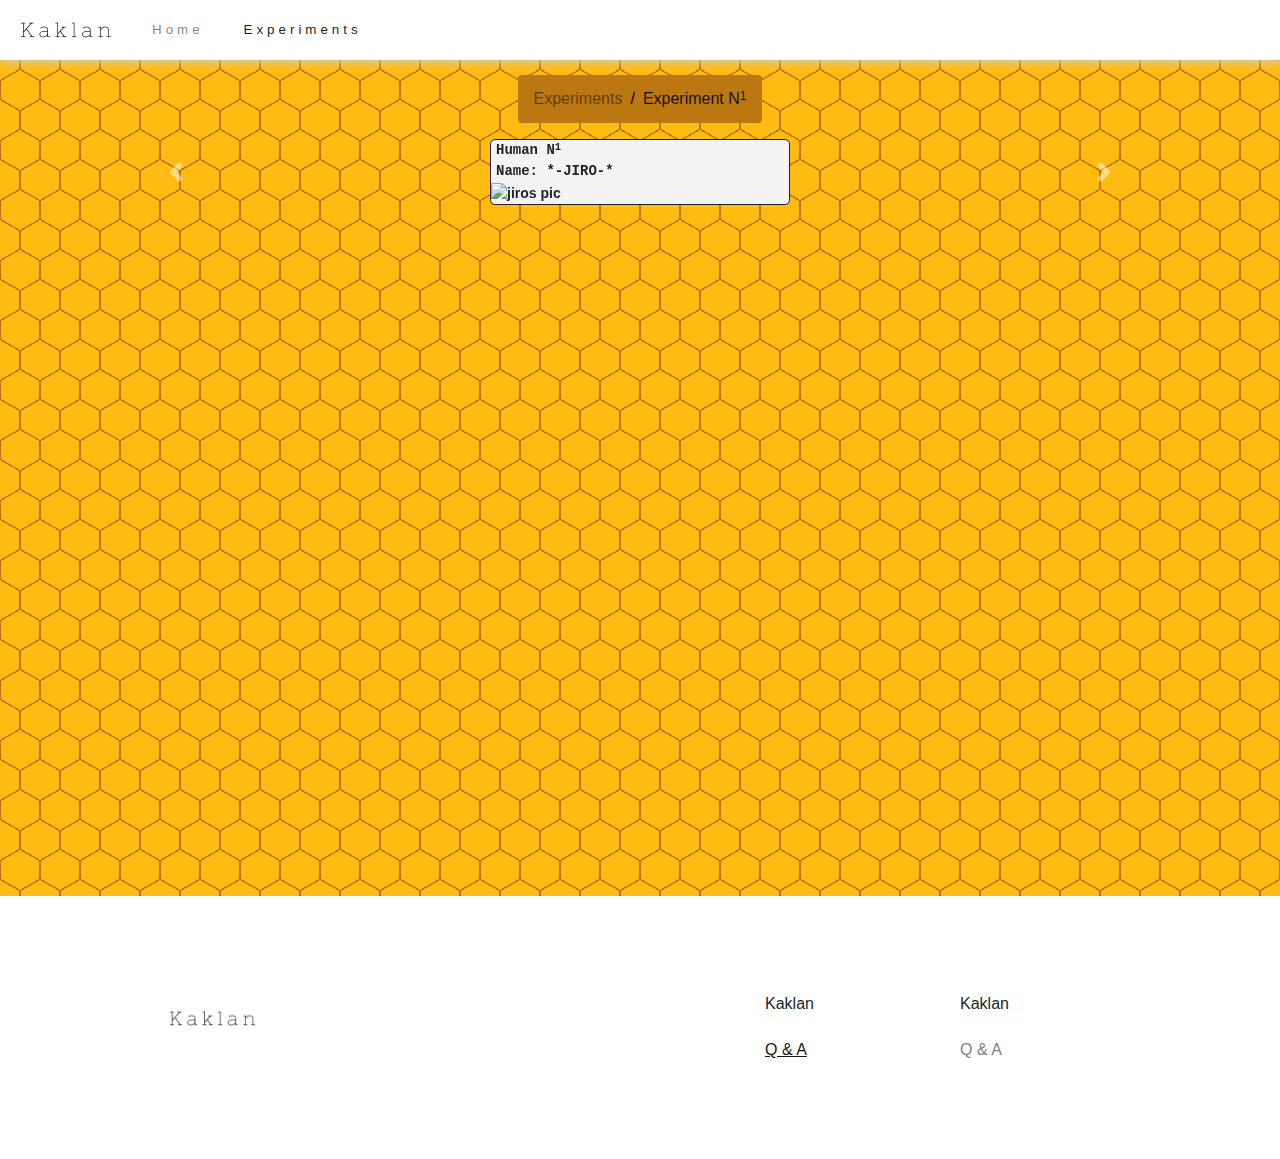
==== experiment-number-1.html @ acee210e "changed the faceswipe file name" ====
<!DOCTYPE html>
<html lang="en">

<head>
    <!--favicon-->
    <link rel="apple-touch-icon" sizes="180x180" href="/apple-touch-icon.png">
    <link rel="icon" type="image/png" sizes="32x32" href="img/favicon/favicon-32x32.png">
    <link rel="icon" type="image/png" sizes="16x16" href="img/favicon/favicon-16x16.png">
    <link rel="manifest" href="/site.webmanifest">

    <meta charset="utf-8">
    <meta name="viewport" content="width=device-width, initial-scale=1">

    <!--title-->
    <title>Mind your business</title>

    <!-- CSS -->
    <link rel="stylesheet" href="index.css">
    <meta name="twitter:card" content="summary_large_image" />
    <meta property="og:url" content="https://creepyface.io/content/5d907f0d-a004-4441-94c5-31eec8001bc7" />
    <meta property="og:title" content="Kaklan" />
    <meta property="og:description" content="A fun project by Jiro & Kevin" />
    <meta property="og:image" content="https://creepyface.io/logo.png" />
    <!--bootstrap-->
    <link rel="stylesheet" href="https://stackpath.bootstrapcdn.com/bootstrap/4.5.2/css/bootstrap.min.css" integrity="sha384-JcKb8q3iqJ61gNV9KGb8thSsNjpSL0n8PARn9HuZOnIxN0hoP+VmmDGMN5t9UJ0Z" crossorigin="anonymous">
    <link rel="stylesheet" type="text/css" href="bootstrap.min.css">
    <link rel="stylesheet" type="text/css" href="custom.css">

    <!-- JavaScript -->
    <!-- creepyface -->
    <script src="https://creepyface.io/creepyface.js"></script>
    <script src="https://creepyface.io/creepyface-firefly.js"></script>
    <!--bootstrap-->
    <script src="https://code.jquery.com/jquery-3.5.1.slim.min.js" integrity="sha384-DfXdz2htPH0lsSSs5nCTpuj/zy4C+OGpamoFVy38MVBnE+IbbVYUew+OrCXaRkfj" crossorigin="anonymous">
    </script>
    <script src="https://cdn.jsdelivr.net/npm/popper.js@1.16.1/dist/umd/popper.min.js" integrity="sha384-9/reFTGAW83EW2RDu2S0VKaIzap3H66lZH81PoYlFhbGU+6BZp6G7niu735Sk7lN" crossorigin="anonymous">
    </script>
    <script src="https://stackpath.bootstrapcdn.com/bootstrap/4.5.2/js/bootstrap.min.js" integrity="sha384-B4gt1jrGC7Jh4AgTPSdUtOBvfO8shuf57BaghqFfPlYxofvL8/KUEfYiJOMMV+rV" crossorigin="anonymous">
    </script>

</head>

<body>
    <nav class="navbar navbar-expand-lg navbar-light bg-light">
        <a class="navbar-brand" href="index.html"><img src="img/my logo/logo.png" style="max-width: 100px;" alt="kaklans pic" /></a>
        <button class="navbar-toggler btn-hover" type="button" data-toggle="collapse" data-target="#navbarTogglerDemo02" aria-controls="navbarTogglerDemo02" aria-expanded="false" aria-label="Toggle navigation">
            <span class="navbar-toggler-icon"></span>
        </button>

        <div class="collapse navbar-collapse" id="navbarTogglerDemo02">
            <ul class="navbar-nav mr-auto mt-2 mt-lg-0">
                <li class="nav-item">
                    <a class="nav-link" href="index.html">Home <span class="sr-only">(current)</span></a>
                </li>
                <li class="nav-item active">
                    <a class="nav-link" href="#">Experiments</a>
                </li>
        </div>
    </nav>

    <!--  BREADCRUMB & CAROUSEL -->

    <div class="v-h">
        <!--  breadcrumb -->
        <nav aria-label="breadcrumb" class="d-flex justify-content-center">
            <ol class="breadcrumb">
                <li class="breadcrumb-item"><a class="link" href="experiments.html">Experiments</a></li>
                <li class="breadcrumb-item active" aria-current="page">Experiment N<sup>1</sup></li>
            </ol>
        </nav>


        <!--  alert sign -->
        <div class="box-flex">
            <div class="alert">
                <span class="closebtn">&times;</span>
                <p>Wanna see something cool, TOUCH the screen and MOVE your finger around *THE.COOL.JIRO*
                    <picture>
                    </picture>
                </p>
            </div>
        </div>


        <!-- carousel -->
        <div id="carouselExampleControls" class="carousel slide d-flex justify-content-center align-items-center" data-ride="carousel">
            <div class="carousel-inner carousel-width">
                <div class="carousel-item active">
                    <div class="box shadow">
                        <span class="title">Human N<sup>1</sup></span>
                        <span class="title">Name: *-JIRO-*</span>
                        <img src="https://creepyface.io/img/0/serious" data-creepyface data-points="firefly" data-creepyface src="img/jiro/serious.png" data-src-hover="img/jiro/hover.png" data-src-look-0="img/jiro/0.png" data-src-look-45="img/jiro/45.png" data-src-look-90="img/jiro/90.png"
                            data-src-look-135="img/jiro/135.png" data-src-look-180="img/jiro/180.png" data-src-look-225="img/jiro/225.png" data-src-look-270="img/jiro/270.png" data-src-look-315="img/jiro/315.png" alt="jiros pic" />
                    </div>
                </div>
                <div class="carousel-item">
                    <div class="box shadow">
                        <span class="title">Human N<sup>2</sup></span>
                        <span class="title">Name: *THE.COOL.JIRO*</span>
                        <img data-creepyface src="img/cool-jiro/serious.png" data-src-hover="img/cool-jiro/hover.png" data-src-look-0="img/cool-jiro/0.png" data-src-look-45="img/cool-jiro/45.png" data-src-look-90="img/cool-jiro/90.png" data-src-look-135="img/cool-jiro/135.png"
                            data-src-look-180="img/cool-jiro/180.png" data-src-look-225="img/cool-jiro/225.png" data-src-look-270="img/cool-jiro/270.png" data-src-look-315="img/cool-jiro/315.png" alt="cool jiros pic" />
                    </div>
                </div>
                <div class="carousel-item">

                    <div class="box shadow">
                        <span class="title">Human N<sup>3</sup></span>
                        <span class="title">Name: *-KEVIN-*</span>
                        <img src="https://creepyface.io/img/0/serious" data-creepyface data-points="firefly" data-creepyface src="img/kevin/serious.png" data-src-hover="img/kevin/hover.png" data-src-look-0="img/kevin/0.png" data-src-look-45="img/kevin/45.png" data-src-look-90="img/kevin/90.png"
                            data-src-look-135="img/kevin/135.png" data-src-look-180="img/kevin/180.png" data-src-look-225="img/kevin/225.png" data-src-look-270="img/kevin/270.png" data-src-look-315="img/kevin/315.png" alt="kevins pic" />
                    </div>
                </div>
            </div>
            <a class="carousel-control-prev" href="#carouselExampleControls" role="button" data-slide="prev">
                <span class="carousel-control-prev-icon" aria-hidden="true"></span>
                <span class="sr-only">Previous</span>
            </a>
            <a class="carousel-control-next" href="#carouselExampleControls" role="button" data-slide="next">
                <span class="carousel-control-next-icon" aria-hidden="true"></span>
                <span class="sr-only">Next</span>
            </a>
        </div>

    </div>

    <!--  Footer -->
    <footer>
        <section class="section-B">

            <div class="klist o-f i-f">

                <img src="img/my logo/logo.png" style="max-width: 100px; max-height: 53px;" alt="my logo" />

            </div>

            <div class="klist">
                <span class="heading">
                    Kaklan
                </span>
                <ul>
                    <li><a class="nav-link" href="Q&A.html">Q & A</a></li>
                </ul>
            </div>
            <div class="klist">
                <span class="heading">
                    Kaklan
                </span>
                <ul>
                    <li>Q & A</li>
                </ul>
            </div>

        </section>
    </footer>


</body>

<script>
    //the close button of the alert message
    var close = document.getElementsByClassName("closebtn");
    var i;

    for (i = 0; i < close.length; i++) {
        close[i].onclick = function() {
            var div = this.parentElement;
            div.style.opacity = "0";
            setTimeout(function() {
                div.style.display = "none";
            }, 600);
        }
    }
</script>

</html>
---- index.css ----
/* mobile first (Mobile & Desktop, unless I override inside the media query */

body {
    width: 100%;
    height: 100%;
    margin: unset;
    background: radial-gradient(circle farthest-side at 0% 50%, #fb1 23.5%, rgba(240, 166, 17, 0) 0) 21px 30px, radial-gradient(circle farthest-side at 0% 50%, #b71 24%, rgba(240, 166, 17, 0) 0) 19px 30px, linear-gradient(#fb1 14%, rgba(240, 166, 17, 0) 0, rgba(240, 166, 17, 0) 85%, #fb1 0) 0 0, linear-gradient(150deg, #fb1 24%, #b71 0, #b71 26%, rgba(240, 166, 17, 0) 0, rgba(240, 166, 17, 0) 74%, #b71 0, #b71 76%, #fb1 0) 0 0, linear-gradient(30deg, #fb1 24%, #b71 0, #b71 26%, rgba(240, 166, 17, 0) 0, rgba(240, 166, 17, 0) 74%, #b71 0, #b71 76%, #fb1 0) 0 0, linear-gradient(90deg, #b71 2%, #fb1 0, #fb1 98%, #b71 0%) 0 0 #fb1;
    background-size: 40px 60px;
    
}

img {
    max-width: 150px;
}


/* The alert box*/

.alert {
    max-width: 300px;
    height: 80px;
    margin-top: 5px;
    margin-bottom: 5px;
    background: rgb(236, 202, 52);
    border-radius: 5px;
    border: 1px #333 solid;
    font-size: 14px;
    font-weight: 700;
    display: flex;
    align-items: center;
}

.closebtn {
    margin-right: 8px;
    margin-left: 8px;
    color: rgb(78, 78, 78);
    font-weight: bold;
    float: right;
    font-size: 22px;
    line-height: 20px;
    cursor: pointer;
    transition: 0.3s;
}

.closebtn:hover {
    color: black;
}

.box-flex {
    display: flex;
    align-content: flex-start;
    justify-content: center;
}

p {
    font-family: monospace;
    padding-right: 15px;
    padding-left: 5px;
}

.box {
    background: #f3f3f3;
    border: 1px #333 solid;
    border-radius: 5px;
    font-size: 14px;
    font-weight: 700;
    object-fit: cover;
}

.shadow {
    box-shadow: 0px 20px 40px 11px rgb(67 66 66);
    border: 1px solid;
}

.title {
    display: flex;
    font-size: 10px;
    font-family: monospace;
    margin-left: 5px;
}

.carousel-width {
    max-width: 135px;
}

.carousel-control-next,
.carousel-control-prev {
    visibility: hidden;
}


/* Desktop screens (Desktop only) */

@media screen and (min-device-width: 1200px) and (max-device-width: 1920px) {
    img {
        max-width: 300px;
    }
    .carousel-width {
        max-width: 300px;
    }
    .carousel-control-next,
    .carousel-control-prev {
        visibility: visible;
        position: absolute;
        top: 0;
        bottom: 0;
        z-index: 1;
        display: -ms-flexbox;
        display: flex;
        -ms-flex-align: center;
        align-items: center;
        -ms-flex-pack: center;
        justify-content: center;
        width: 15%;
        color: #fff;
        text-align: center;
        opacity: .5;
        transition: opacity .15s ease;
    }
    .title {
        display: flex;
        font-size: 14px;
        font-family: monospace;
        margin-left: 5px;
    }
    .box-flex {
        display: none;
    }
}
---- custom.css ----
sub,
sup {
    font-size: 75%;
    position: unset;
    line-height: unset;
}

#carouselExampleControls .carousel-control-prev {
    left: 5rem;
}

#carouselExampleControls .carousel-control-next {
    right: 5rem;
}

p {
    margin-top: unset;
    margin-bottom: unset;
}

.navbar {
    margin-bottom: 15px;
    width: 100%;
    height: 60px;
}

.bg-light {
    background-color: white !important;
    box-shadow: 0px 1px 9px 1px #ccc;
}

.navbar-brand {
    font-size: 1.75rem;
    letter-spacing: 0.25rem;
}

a {
    color: white;
    background-color: transparent;
}

a:hover {
    color: rgb(249 201 82);
    text-decoration: underline;
}


/*breadcrumb*/

.breadcrumb {
    background-color: #bb7711;
    display: inline-flex;
}

.breadcrumb-item.active {
    color: rgba(0, 0, 0, .9);
}

.link {
    color: rgba(0, 0, 0, .5);
    ;
}

.link:hover {
    color: rgba(0, 0, 0, .9);
    text-decoration: none;
}

.breadcrumb-item+.breadcrumb-item::before {
    color: black;
}


/*footer*/

footer {
    background-color: #f5f5f5;
}

footer section {
    display: flex;
    flex-wrap: wrap;
    justify-content: center;
    padding: 20px;
}

footer section.section-B {
    padding-top: 76px;
}

footer section .heading {
    display: inline-block;
}

.section-B {
    background-color: white;
    height: 262.8px;
    padding: 40px;
}

footer .section-B>.klist.o-f {
    width: 600px;
    height: 100px;
    display: flex;
}

footer .section-B>.klist.o-f.i-f {
    justify-content: flex-start;
}

.content-f {
    font-family: 'Courier New', Courier, monospace;
}

.klist {
    padding: 20px;
}

footer section .klist .heading {
    margin-bottom: 1em!important;
}

footer section ul li {
    margin-top: 6px;
    padding: 0;
}

footer section ul {
    list-style: none;
    margin: 0;
    padding: 0;
}

footer section li {
    width: 155px;
    height: 19px;
    color: grey;
}

footer section .nav-link {
    padding: 0px;
    color: rgb(24, 24, 24);
    text-decoration: underline;
}

footer section .nav-link:hover {
    padding: 0px;
    color: rgb(0, 0, 0);
    text-decoration:underline wavy;
}


.card {
    flex-direction: row;
}


/*view port of the slider*/

.v-h {
    height: calc(100vh - 79px);
    overflow-x: hidden;
}


/*for desktops*/

@media (min-width: 992px) {
    .navbar-expand-lg .navbar-nav .nav-link {
        padding-right: 20px;
        padding-left: 20px;
        font-size: smaller;
        letter-spacing: 0.25rem;
    }
}


/*for phones*/

@media (max-width: 600px) {
    p {
        width: 150px;
        font-size: 8px;
        letter-spacing: 0.5px;
    }
    .h5,
    h5 {
        font-size: 12px;
        margin-bottom: 10px;
    }
    /*footer*/
    .section-B {
        background-color: rgb(118, 61, 0);
        padding: 40px;
        height: auto;
    }
}
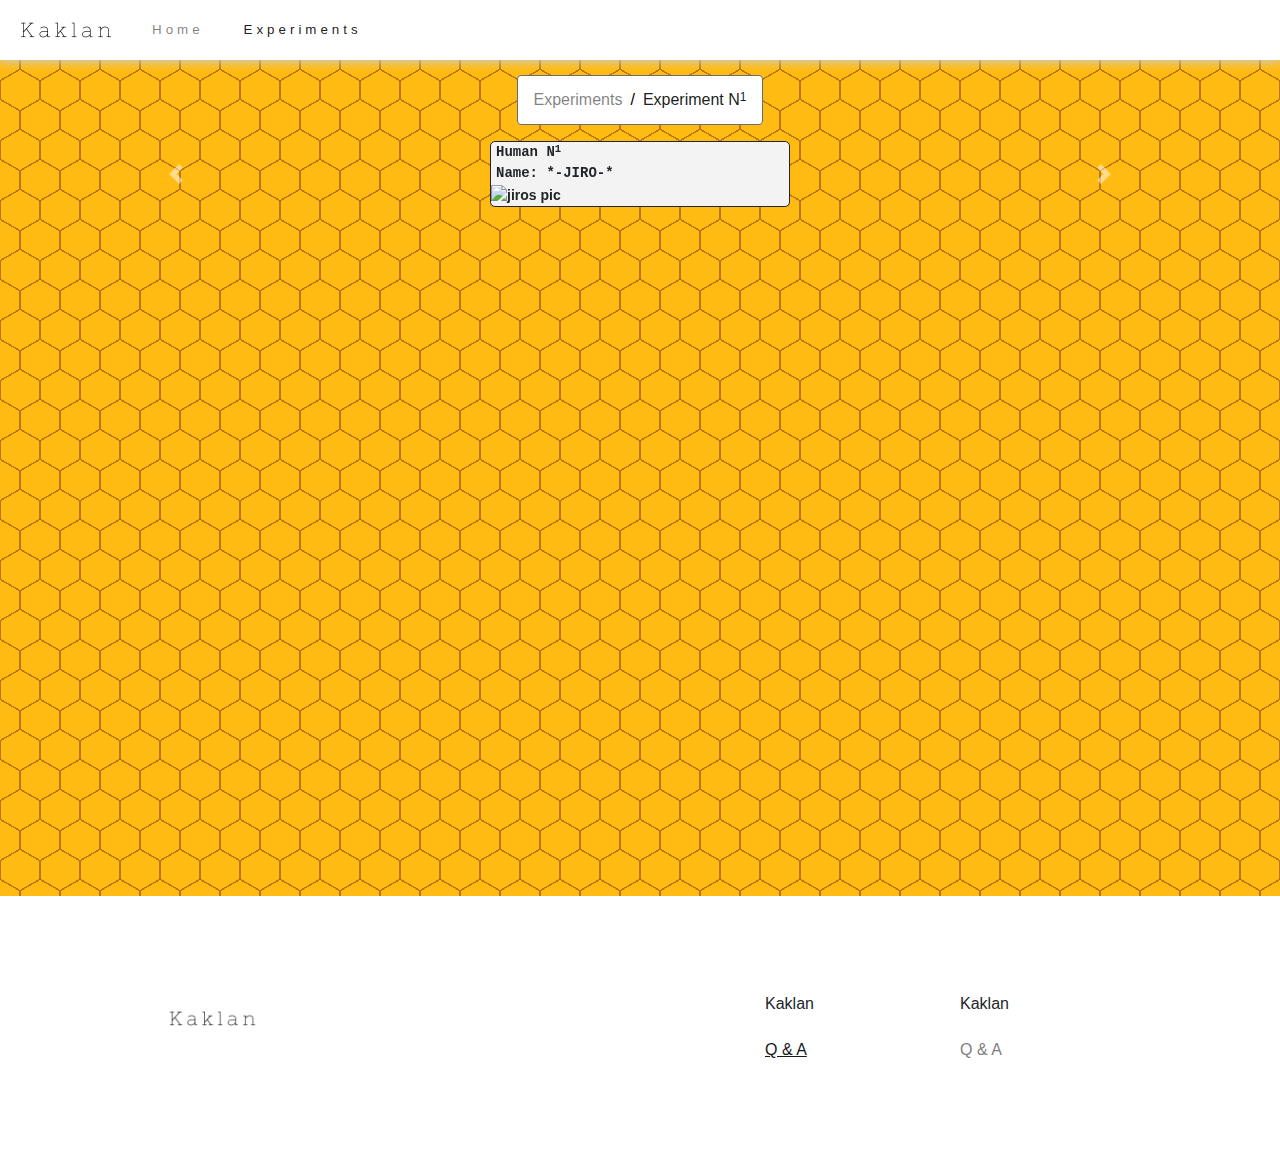
==== commit 9292a39a: "changed the alert box" ====
--- a/experiment-number-1.html
+++ b/experiment-number-1.html
@@ -74,7 +74,7 @@
         <div class="box-flex">
             <div class="alert">
                 <span class="closebtn">&times;</span>
-                <p>Wanna see something cool, TOUCH the screen and MOVE your finger around *THE.COOL.JIRO*
+                <p>you can swipe
                     <picture>
                     </picture>
                 </p>
@@ -172,4 +172,5 @@
     }
 </script>
 
+
 </html>--- a/custom.css
+++ b/custom.css
@@ -48,7 +48,9 @@
 /*breadcrumb*/
 
 .breadcrumb {
-    background-color: #bb7711;
+    color: #101010;
+    background-color: #fff;
+    border: 1px solid #6d6d6d;
     display: inline-flex;
 }
 
@@ -160,6 +162,18 @@
 .v-h {
     height: calc(100vh - 79px);
     overflow-x: hidden;
+}
+
+/*view port of the Q&A container*/
+.container{
+    height: calc(100vh - 79px);
+}
+
+/*secondary btns*/
+.btn-primary {
+    color: #101010;
+    background-color: #fff;
+    border-color: #6d6d6d;
 }
 
 
@@ -180,7 +194,7 @@
 @media (max-width: 600px) {
     p {
         width: 150px;
-        font-size: 8px;
+        font-size: 14px;
         letter-spacing: 0.5px;
     }
     .h5,
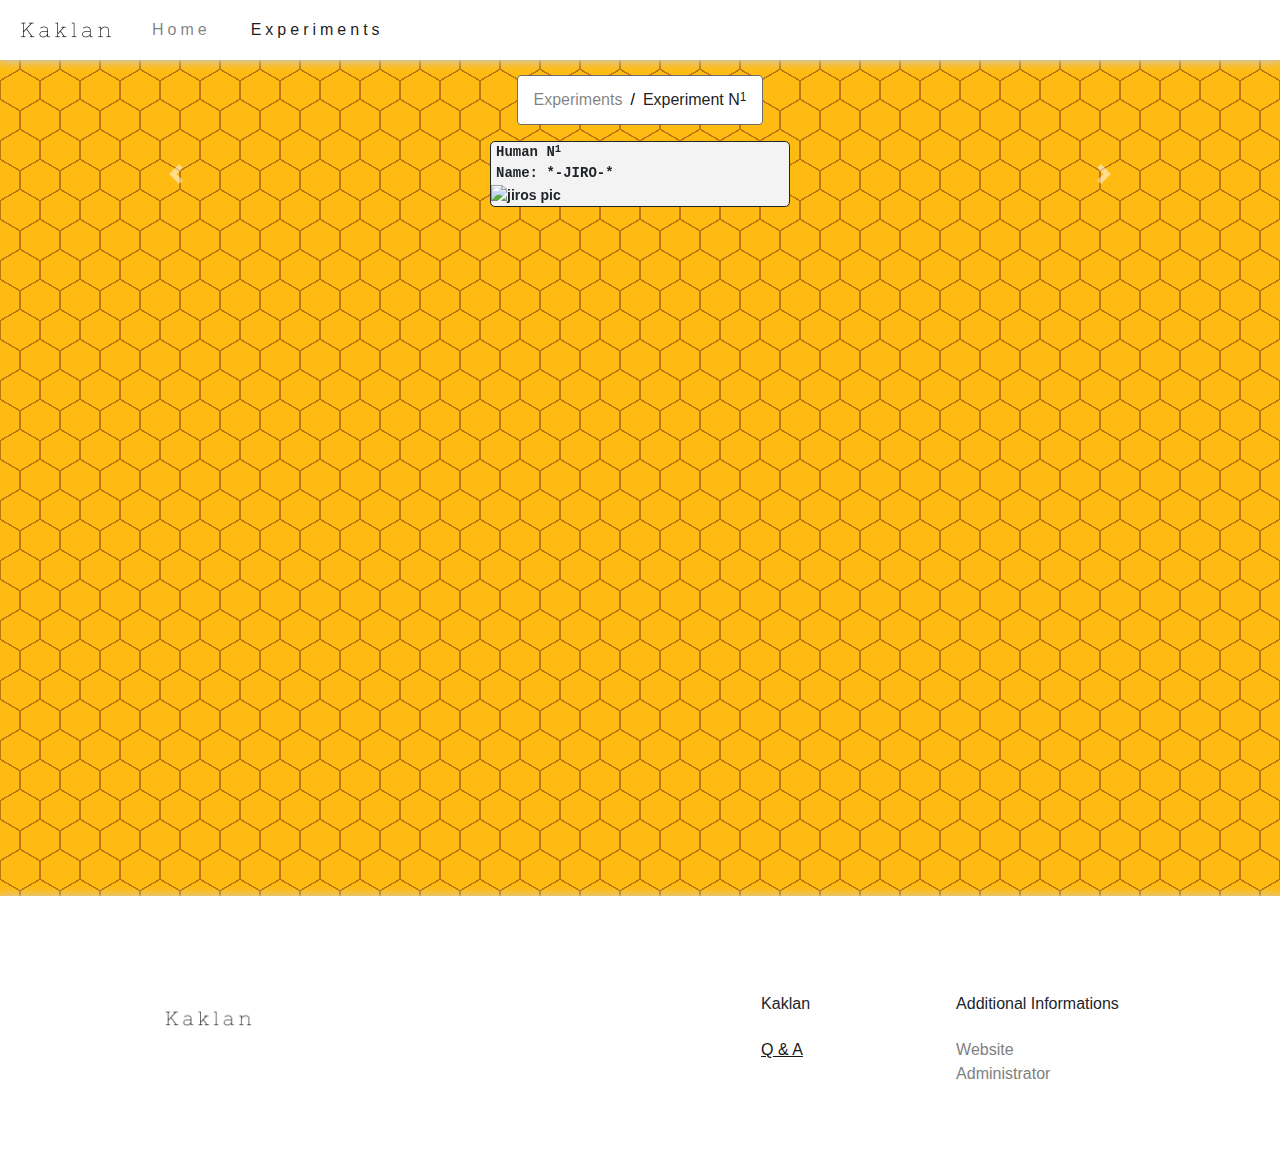
==== commit 7cff9928: "what i remeber is that i changed the link name in foo" ====
--- a/experiment-number-1.html
+++ b/experiment-number-1.html
@@ -143,10 +143,10 @@
             </div>
             <div class="klist">
                 <span class="heading">
-                    Kaklan
+                    Additional Informations
                 </span>
                 <ul>
-                    <li>Q & A</li>
+                    <li>Website Administrator</li>
                 </ul>
             </div>
 
--- a/custom.css
+++ b/custom.css
@@ -25,12 +25,12 @@
 }
 
 .bg-light {
-    background-color: white !important;
+    background-color: #fff !important;
     box-shadow: 0px 1px 9px 1px #ccc;
 }
 
 .navbar-brand {
-    font-size: 1.75rem;
+    font-size: medium;
     letter-spacing: 0.25rem;
 }
 
@@ -98,6 +98,7 @@
     background-color: white;
     height: 262.8px;
     padding: 40px;
+    box-shadow: 0px 1px 9px 1px #ccc;
 }
 
 footer .section-B>.klist.o-f {
@@ -176,6 +177,24 @@
     border-color: #6d6d6d;
 }
 
+.btn-primary:not(:disabled):not(.disabled).active, .btn-primary:not(:disabled):not(.disabled):active, .show>.btn-primary.dropdown-toggle {
+    color: #101010;
+    background-color: rgb(194, 194, 194);
+    border-color: #6d6d6d;
+}
+
+.btn-primary.focus, .btn-primary:focus {
+    color: #fff;
+    background-color: rgb(194, 194, 194);
+    border-color: #6d6d6d;
+}
+
+.btn-primary.focus, .btn-primary:hover {
+    color: #fff;
+    background-color: rgb(194, 194, 194);
+    border-color: #6d6d6d;
+    box-shadow: 0 0 0 0.2rem rgb(194, 194, 194 / 50%);
+}
 
 /*for desktops*/
 
@@ -183,7 +202,7 @@
     .navbar-expand-lg .navbar-nav .nav-link {
         padding-right: 20px;
         padding-left: 20px;
-        font-size: smaller;
+        font-size: medium;
         letter-spacing: 0.25rem;
     }
 }
@@ -204,8 +223,8 @@
     }
     /*footer*/
     .section-B {
-        background-color: rgb(118, 61, 0);
         padding: 40px;
         height: auto;
     }
+    
 }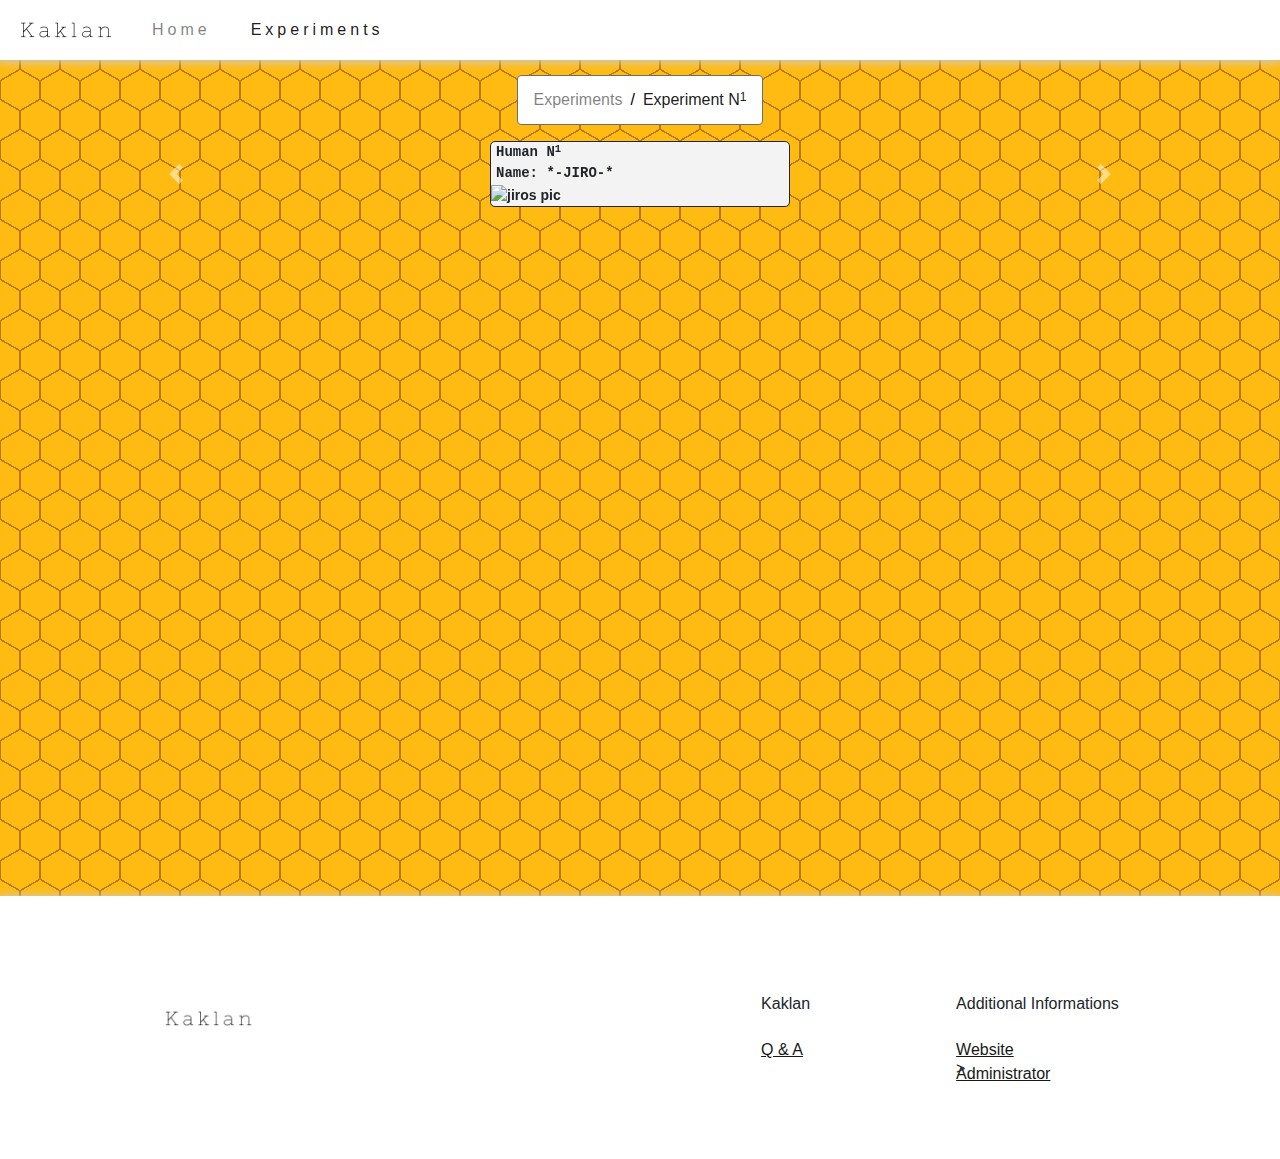
==== commit 897b0dd9: "link li" ====
--- a/experiment-number-1.html
+++ b/experiment-number-1.html
@@ -146,7 +146,7 @@
                     Additional Informations
                 </span>
                 <ul>
-                    <li>Website Administrator</li>
+                    <li><a class="nav-link" href="#">Website Administrator</a></li>>
                 </ul>
             </div>
 
